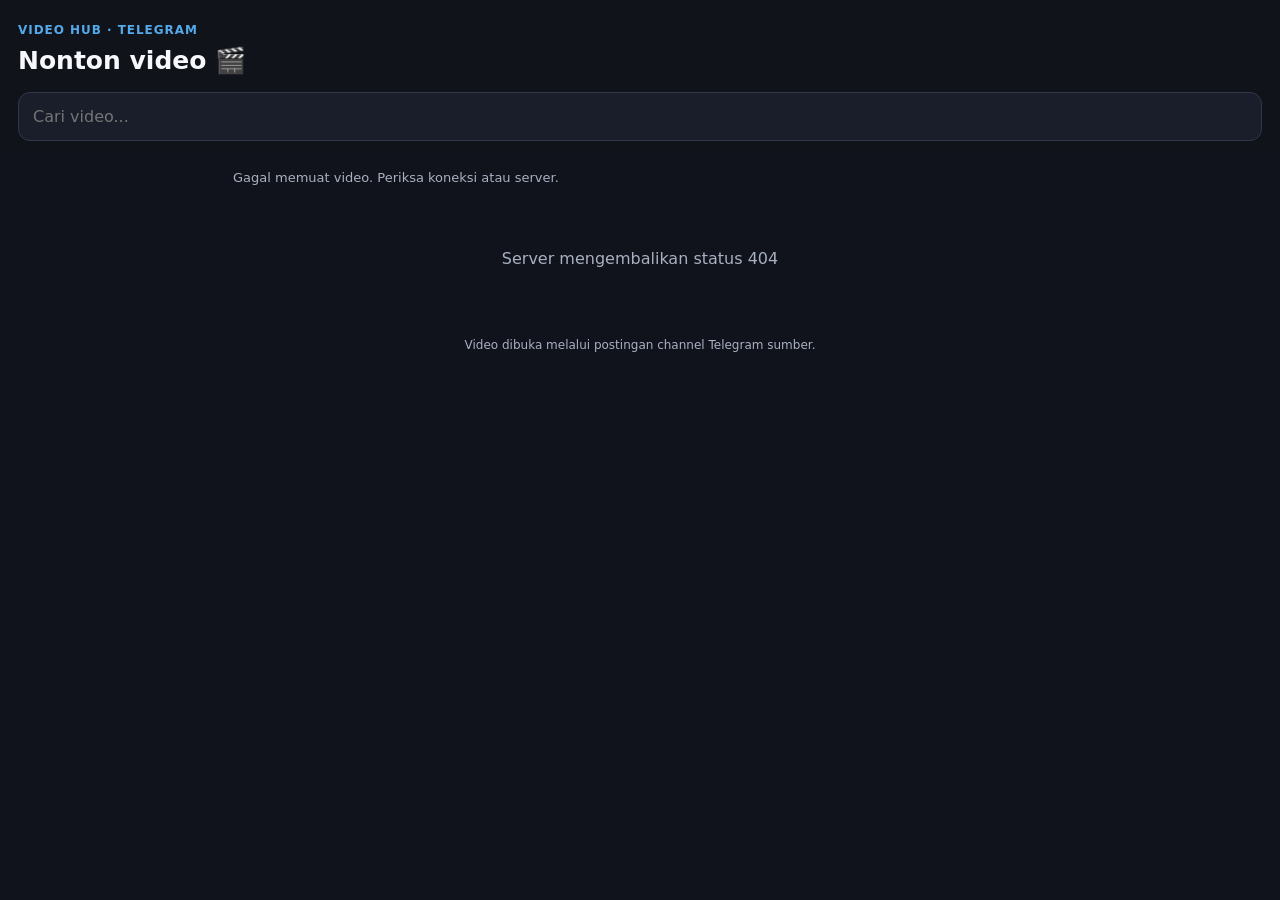
==== index.html @ e29bfd8f "Add files via upload" ====
<!doctype html>
<html lang="id">
<head>
  <meta charset="utf-8">
  <meta name="viewport" content="width=device-width, initial-scale=1, viewport-fit=cover">
  <meta name="theme-color" content="#10131b">
  <title>Video Hub</title>
  <script src="https://telegram.org/js/telegram-web-app.js"></script>
  <style>
    :root { color-scheme: dark; --bg:#10131b; --panel:#191e2a; --muted:#a8b0c2; --accent:#54a9eb; }
    * { box-sizing:border-box; }
    body { margin:0; background:var(--bg); color:#f7f8fc; font:16px/1.45 system-ui,-apple-system,sans-serif; }
    header { padding:22px 18px 14px; position:sticky; top:0; background:rgba(16,19,27,.96); z-index:2; }
    .brand { color:var(--accent); font-weight:800; letter-spacing:.08em; font-size:12px; }
    h1 { margin:4px 0 12px; font-size:25px; }
    input { width:100%; padding:12px 14px; border:1px solid #30384a; border-radius:12px; color:white; background:var(--panel); font:inherit; outline:none; }
    main { padding:4px 14px 32px; max-width:850px; margin:auto; }
    .status { padding:10px 4px 14px; color:var(--muted); font-size:13px; }
    .grid { display:grid; grid-template-columns:repeat(auto-fill,minmax(155px,1fr)); gap:12px; }
    .card { background:var(--panel); border:1px solid #272e3e; border-radius:15px; overflow:hidden; min-width:0; }
    .thumb { aspect-ratio:16/10; display:grid; place-items:center; background:linear-gradient(140deg,#202d45,#111723); font-size:36px; }
    .content { padding:11px; }
    .title { font-weight:650; font-size:14px; line-height:1.35; overflow-wrap:anywhere; min-height:38px; }
    .meta { color:var(--muted); font-size:12px; margin:7px 0 10px; }
    .actions { display:flex; gap:7px; }
    a.btn { text-align:center; flex:1; padding:9px 5px; text-decoration:none; border-radius:9px; font-weight:700; font-size:12px; color:white; background:#2b3548; }
    a.primary { background:var(--accent); color:#071421; }
    .empty { text-align:center; color:var(--muted); padding:45px 18px; grid-column:1/-1; }
    footer { text-align:center; color:var(--muted); font-size:12px; padding:22px; }
  </style>
</head>
<body>
  <header>
    <div class="brand">VIDEO HUB · TELEGRAM</div>
    <h1>Nonton video 🎬</h1>
    <input id="search" type="search" placeholder="Cari video..." aria-label="Cari video">
  </header>
  <main>
    <div id="status" class="status">Memuat daftar video…</div>
    <section id="grid" class="grid"></section>
    <footer>Video dibuka melalui postingan channel Telegram sumber.</footer>
  </main>
  <script>
    const tg = window.Telegram?.WebApp;
    tg?.ready();
    tg?.expand();
    const grid = document.getElementById('grid');
    const status = document.getElementById('status');
    const search = document.getElementById('search');
    let allVideos = [];

    function esc(value) {
      return String(value ?? '').replace(/[&<>"']/g, c => ({
        '&':'&amp;', '<':'&lt;', '>':'&gt;', '"':'&quot;', "'":'&#39;'
      }[c]));
    }
    function humanSize(bytes) {
      if (!bytes) return '';
      const units = ['B','KB','MB','GB'];
      let n = bytes, i = 0;
      while (n >= 1024 && i < units.length - 1) { n /= 1024; i++; }
      return `${n.toFixed(i ? 1 : 0)} ${units[i]}`;
    }
    function render() {
      const q = search.value.trim().toLowerCase();
      const items = allVideos.filter(v => v.title.toLowerCase().includes(q));
      status.textContent = `${items.length} video${items.length === 1 ? '' : ''}`;
      if (!items.length) {
        grid.innerHTML = `<div class="empty">${allVideos.length ? 'Video tidak ditemukan.' : 'Belum ada video tercatat. Setelah bot menjadi admin dan webhook aktif, posting video baru di channel untuk menambah katalog.'}</div>`;
        return;
      }
      grid.innerHTML = items.map(v => `
        <article class="card">
          <div class="thumb" aria-hidden="true">▶</div>
          <div class="content">
            <div class="title">${esc(v.title)}</div>
            <div class="meta">${esc(humanSize(v.fileSize) || 'Video Telegram')}${v.duration ? ' · ' + Math.floor(v.duration/60) + ':' + String(v.duration%60).padStart(2,'0') : ''}</div>
            <div class="actions">
              <a class="btn primary" href="${esc(v.postUrl)}" target="_blank" rel="noopener">▶ Nonton</a>
              <a class="btn" href="${esc(v.postUrl)}" target="_blank" rel="noopener">↓ Download</a>
            </div>
          </div>
        </article>`).join('');
    }
    async function load() {
      try {
        const response = await fetch('/api/videos', { cache:'no-store' });
        if (!response.ok) throw new Error('Server mengembalikan status ' + response.status);
        allVideos = await response.json();
        render();
      } catch (err) {
        status.textContent = 'Gagal memuat video. Periksa koneksi atau server.';
        grid.innerHTML = `<div class="empty">${esc(err.message)}</div>`;
      }
    }
    search.addEventListener('input', render);
    load();
  </script>
</body>
</html>
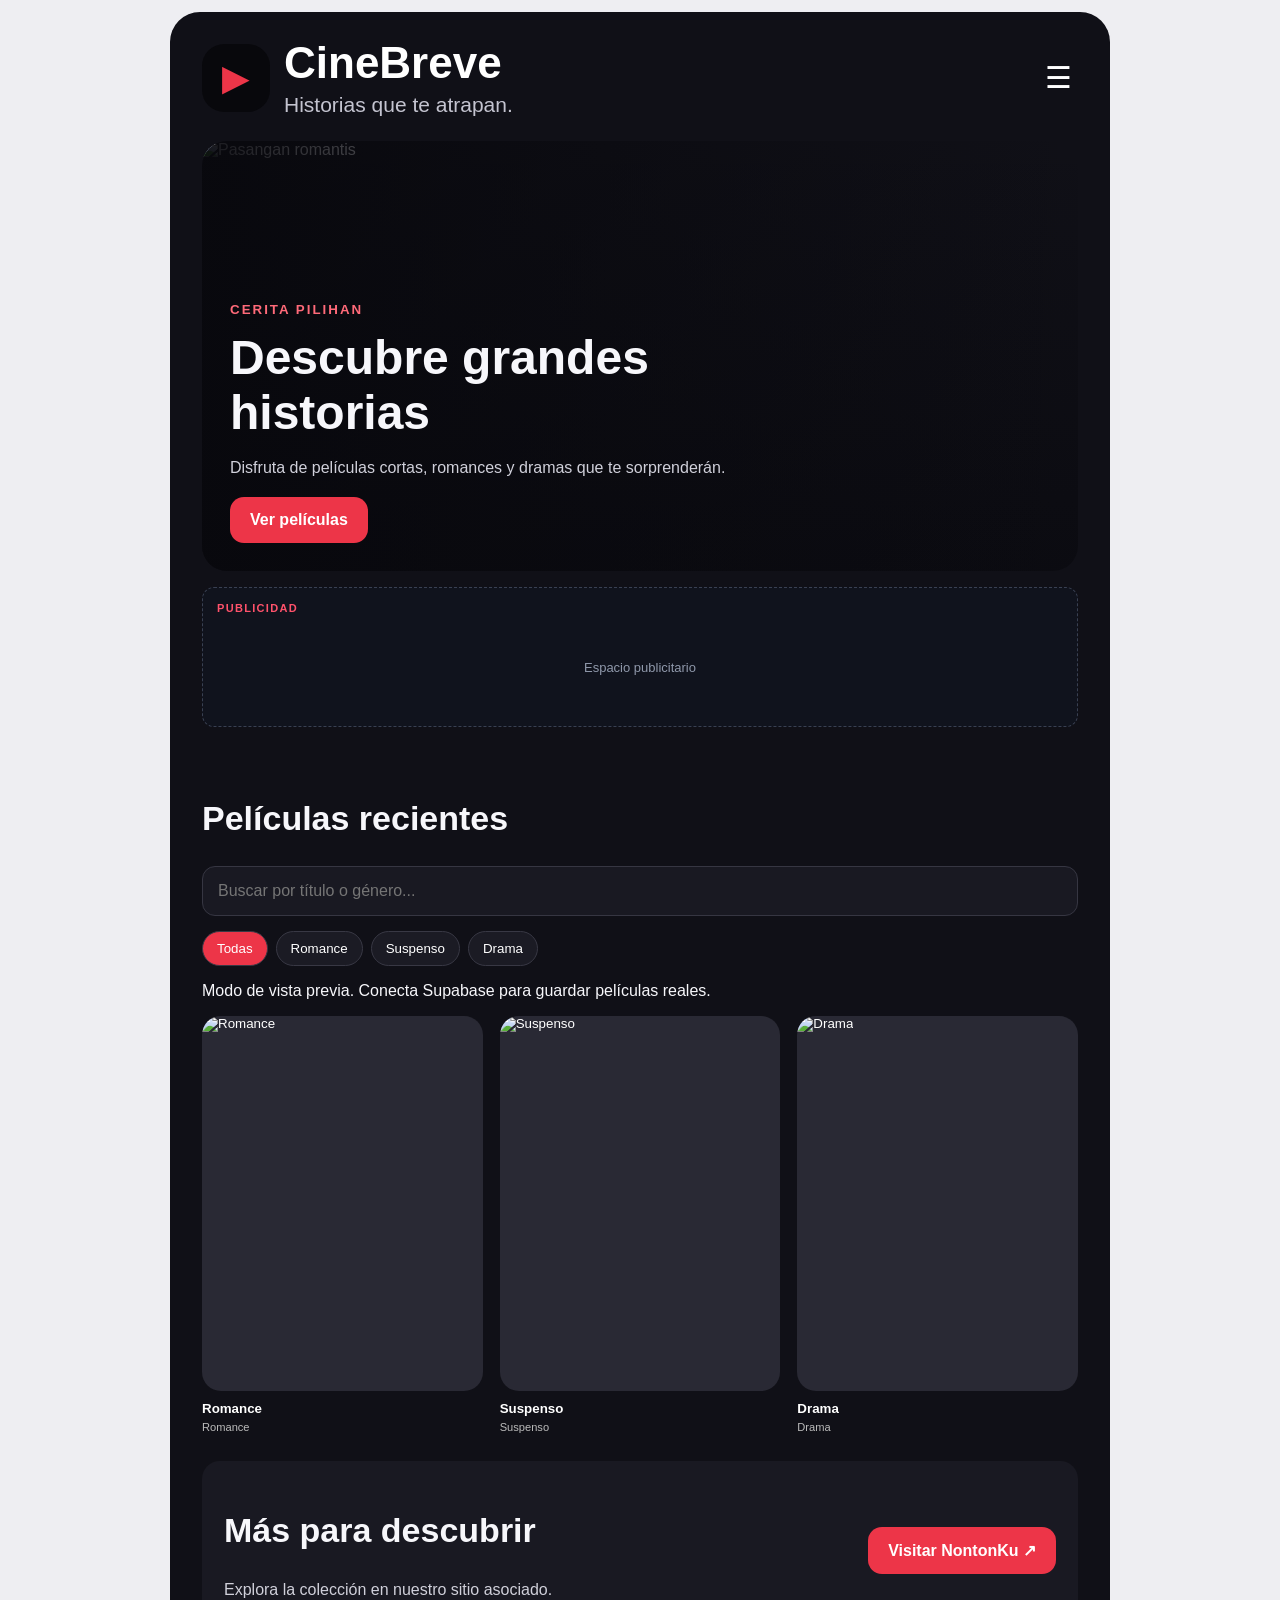
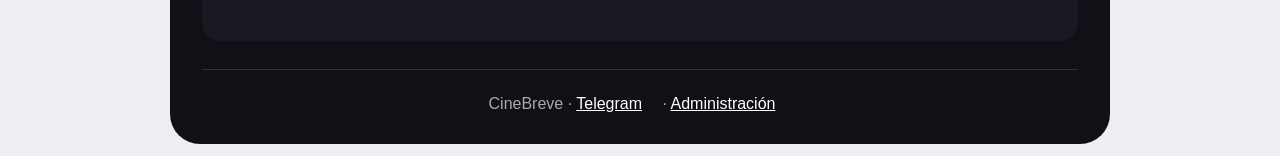
==== commit 2f3dfe8a: "Add files via upload" ====
--- a/index.html
+++ b/index.html
@@ -1,100 +1,10 @@
-<!doctype html>
-<html lang="id">
-<head>
-  <meta charset="utf-8">
-  <meta name="viewport" content="width=device-width, initial-scale=1, viewport-fit=cover">
-  <meta name="theme-color" content="#10131b">
-  <title>Video Hub</title>
-  <script src="https://telegram.org/js/telegram-web-app.js"></script>
-  <style>
-    :root { color-scheme: dark; --bg:#10131b; --panel:#191e2a; --muted:#a8b0c2; --accent:#54a9eb; }
-    * { box-sizing:border-box; }
-    body { margin:0; background:var(--bg); color:#f7f8fc; font:16px/1.45 system-ui,-apple-system,sans-serif; }
-    header { padding:22px 18px 14px; position:sticky; top:0; background:rgba(16,19,27,.96); z-index:2; }
-    .brand { color:var(--accent); font-weight:800; letter-spacing:.08em; font-size:12px; }
-    h1 { margin:4px 0 12px; font-size:25px; }
-    input { width:100%; padding:12px 14px; border:1px solid #30384a; border-radius:12px; color:white; background:var(--panel); font:inherit; outline:none; }
-    main { padding:4px 14px 32px; max-width:850px; margin:auto; }
-    .status { padding:10px 4px 14px; color:var(--muted); font-size:13px; }
-    .grid { display:grid; grid-template-columns:repeat(auto-fill,minmax(155px,1fr)); gap:12px; }
-    .card { background:var(--panel); border:1px solid #272e3e; border-radius:15px; overflow:hidden; min-width:0; }
-    .thumb { aspect-ratio:16/10; display:grid; place-items:center; background:linear-gradient(140deg,#202d45,#111723); font-size:36px; }
-    .content { padding:11px; }
-    .title { font-weight:650; font-size:14px; line-height:1.35; overflow-wrap:anywhere; min-height:38px; }
-    .meta { color:var(--muted); font-size:12px; margin:7px 0 10px; }
-    .actions { display:flex; gap:7px; }
-    a.btn { text-align:center; flex:1; padding:9px 5px; text-decoration:none; border-radius:9px; font-weight:700; font-size:12px; color:white; background:#2b3548; }
-    a.primary { background:var(--accent); color:#071421; }
-    .empty { text-align:center; color:var(--muted); padding:45px 18px; grid-column:1/-1; }
-    footer { text-align:center; color:var(--muted); font-size:12px; padding:22px; }
-  </style>
-</head>
-<body>
-  <header>
-    <div class="brand">VIDEO HUB · TELEGRAM</div>
-    <h1>Nonton video 🎬</h1>
-    <input id="search" type="search" placeholder="Cari video..." aria-label="Cari video">
-  </header>
-  <main>
-    <div id="status" class="status">Memuat daftar video…</div>
-    <section id="grid" class="grid"></section>
-    <footer>Video dibuka melalui postingan channel Telegram sumber.</footer>
-  </main>
-  <script>
-    const tg = window.Telegram?.WebApp;
-    tg?.ready();
-    tg?.expand();
-    const grid = document.getElementById('grid');
-    const status = document.getElementById('status');
-    const search = document.getElementById('search');
-    let allVideos = [];
+<!doctype html><html lang="es"><head><meta charset="utf-8"><meta name="viewport" content="width=device-width,initial-scale=1"><meta name="theme-color" content="#101017"><title>CineBreve — Historias que te atrapan</title><link rel="stylesheet" href="style.css"></head><body><main class="app"><header><a class="brand" href="./"><span class="logo">▶</span><span><b>CineBreve</b><small>Historias que te atrapan.</small></span></a><button id="menubtn">☰</button></header><nav id="nav" class="hidden"><a href="#home">Inicio</a><a href="#catalog">Catálogo</a><a id="tg1" target="_blank">Telegram</a></nav><section id="home" class="hero"><img src="https://images.unsplash.com/photo-1516589178581-6cd7833ae3b2?auto=format&fit=crop&w=1400&q=85" alt="Pasangan romantis"><div><small>CERITA PILIHAN</small><h1>Descubre grandes historias</h1><p>Disfruta de películas cortas, romances y dramas que te sorprenderán.</p><a class="primary" href="#catalog">Ver películas</a></div></section>
 
-    function esc(value) {
-      return String(value ?? '').replace(/[&<>"']/g, c => ({
-        '&':'&amp;', '<':'&lt;', '>':'&gt;', '"':'&quot;', "'":'&#39;'
-      }[c]));
-    }
-    function humanSize(bytes) {
-      if (!bytes) return '';
-      const units = ['B','KB','MB','GB'];
-      let n = bytes, i = 0;
-      while (n >= 1024 && i < units.length - 1) { n /= 1024; i++; }
-      return `${n.toFixed(i ? 1 : 0)} ${units[i]}`;
-    }
-    function render() {
-      const q = search.value.trim().toLowerCase();
-      const items = allVideos.filter(v => v.title.toLowerCase().includes(q));
-      status.textContent = `${items.length} video${items.length === 1 ? '' : ''}`;
-      if (!items.length) {
-        grid.innerHTML = `<div class="empty">${allVideos.length ? 'Video tidak ditemukan.' : 'Belum ada video tercatat. Setelah bot menjadi admin dan webhook aktif, posting video baru di channel untuk menambah katalog.'}</div>`;
-        return;
-      }
-      grid.innerHTML = items.map(v => `
-        <article class="card">
-          <div class="thumb" aria-hidden="true">▶</div>
-          <div class="content">
-            <div class="title">${esc(v.title)}</div>
-            <div class="meta">${esc(humanSize(v.fileSize) || 'Video Telegram')}${v.duration ? ' · ' + Math.floor(v.duration/60) + ':' + String(v.duration%60).padStart(2,'0') : ''}</div>
-            <div class="actions">
-              <a class="btn primary" href="${esc(v.postUrl)}" target="_blank" rel="noopener">▶ Nonton</a>
-              <a class="btn" href="${esc(v.postUrl)}" target="_blank" rel="noopener">↓ Download</a>
-            </div>
-          </div>
-        </article>`).join('');
-    }
-    async function load() {
-      try {
-        const response = await fetch('/api/videos', { cache:'no-store' });
-        if (!response.ok) throw new Error('Server mengembalikan status ' + response.status);
-        allVideos = await response.json();
-        render();
-      } catch (err) {
-        status.textContent = 'Gagal memuat video. Periksa koneksi atau server.';
-        grid.innerHTML = `<div class="empty">${esc(err.message)}</div>`;
-      }
-    }
-    search.addEventListener('input', render);
-    load();
-  </script>
-</body>
-</html>
+    <section class="ad-slot ad-slot-home" aria-label="Espacio publicitario en la página principal">
+      <small>PUBLICIDAD</small>
+      <div id="adsterra-home-slot">
+        <!-- Pega aquí el código de Adsterra para la página principal -->
+        <p>Espacio publicitario</p>
+      </div>
+    </section>
+<section id="catalog"><h2>Películas recientes</h2><input id="search" placeholder="Buscar por título o género..."><div id="cats" class="chips"></div><p id="status">Cargando películas…</p><div id="movies" class="movies"></div></section><section class="source"><div><h2>Más para descubrir</h2><p>Explora la colección en nuestro sitio asociado.</p></div><a class="primary" id="source" target="_blank">Visitar NontonKu ↗</a></section><footer>CineBreve · <a id="tg2" target="_blank">Telegram</a> · <a href="admin.html">Administración</a></footer></main><div id="modal" class="modal hidden"><div class="modalbox"><button id="close">Cerrar ✕</button><h2 id="ptitle"></h2><section class="ad-slot" aria-label="Espacio publicitario"><small>PUBLICIDAD</small><div id="adsterra-slot"><!-- Pega aquí el código de Adsterra para el reproductor --><p>Espacio publicitario</p></div></section><div id="player" class="player"></div><p id="desc"></p><a id="external" class="primary" target="_blank">Abrir video / sitio de origen ↗</a></div></div><script src="config.js"></script><script src="app.js"></script></body></html>
--- a/style.css
+++ b/style.css
@@ -0,0 +1,15 @@
+*{box-sizing:border-box}body{margin:0;background:#eeeef2;font-family:Arial,sans-serif;color:#f7f7fb}.app{max-width:940px;margin:12px auto;padding:26px 32px;background:#101017;border-radius:30px;min-height:95vh}header{display:flex;align-items:center;justify-content:space-between;margin-bottom:24px}.brand{display:flex;align-items:center;gap:14px;color:white;text-decoration:none}.logo{display:grid;place-items:center;width:68px;height:68px;background:#08080c;border-radius:22px;color:#ed3548;font-size:36px}.brand b{display:block;font-size:clamp(27px,5vw,44px)}.brand small{display:block;color:#c4c4d0;font-size:clamp(13px,2.5vw,21px);margin-top:5px}button{cursor:pointer}#menubtn{font-size:30px;background:none;color:white;border:0}nav{padding:14px;background:#191922;border-radius:14px;margin-bottom:20px}nav a,footer a{color:white;margin-right:16px}.hidden{display:none!important}.hero{height:clamp(300px,48vw,430px);position:relative;border-radius:25px;overflow:hidden;display:flex;align-items:end}.hero img{position:absolute;width:100%;height:100%;object-fit:cover;inset:0}.hero:after{content:'';position:absolute;inset:0;background:linear-gradient(90deg,#08080ded,transparent),linear-gradient(0deg,#08080d99,transparent)}.hero>div{z-index:1;padding:28px;max-width:650px}.hero small{color:#ff6a79;font-weight:bold;letter-spacing:2px}.hero h1{font-size:clamp(30px,5vw,48px);margin:12px 0}.hero p,.source p{color:#d0d0da;line-height:1.55}.primary{display:inline-block;background:#ed3548;color:white;text-decoration:none;padding:14px 20px;border-radius:14px;border:0;font-weight:bold}.primary:hover{filter:brightness(1.1)}section#catalog{padding:28px 0}h2{font-size:clamp(24px,4vw,34px)}#search{width:100%;padding:15px;border:1px solid #363642;border-radius:13px;background:#191922;color:white;font-size:16px}.chips{display:flex;gap:8px;flex-wrap:wrap;margin:15px 0}.chip{border:1px solid #383844;background:#1b1b24;color:white;padding:9px 14px;border-radius:24px}.chip.active{background:#ed3548}.movies{display:grid;grid-template-columns:repeat(3,minmax(0,1fr));gap:17px}.movie{background:none;color:white;border:0;padding:0;text-align:left;min-width:0}.poster{display:block;aspect-ratio:3/4;border-radius:19px;overflow:hidden;background:#292934}.poster img{width:100%;height:100%;object-fit:cover}.movie b{display:block;margin-top:10px;overflow-wrap:anywhere}.movie small{display:block;color:#bbb;margin-top:5px}.source{display:flex;justify-content:space-between;align-items:center;gap:15px;background:#191922;padding:22px;border-radius:18px}footer{text-align:center;border-top:1px solid #333;padding:25px 0 5px;margin-top:28px;color:#aaa}.modal{position:fixed;inset:0;z-index:9;background:#000d;display:grid;place-items:center;padding:15px;overflow:auto}.modalbox{background:#171720;padding:18px;border-radius:18px;width:min(850px,100%)}#close{float:right;padding:10px;border:0;border-radius:8px;background:#333;color:white}.player{aspect-ratio:16/9;background:#050508;display:grid;place-items:center;color:#bbb;text-align:center;overflow:hidden;border-radius:12px}.player iframe,.player video{width:100%;height:100%;border:0}.modalbox p{color:#ccc}.modalbox .primary{width:100%;text-align:center}@media(max-width:600px){.app{margin:7px;padding:20px 16px;border-radius:24px}.logo{width:56px;height:56px}.movies{gap:11px}.poster{border-radius:14px}.source{align-items:flex-start;flex-direction:column}}
+
+/* Adsterra slot: responsif untuk HP dan desktop */
+.ad-slot{width:100%;box-sizing:border-box;margin:14px 0;padding:10px;border:1px dashed #394052;border-radius:12px;background:#10131d;overflow:hidden}
+.ad-slot>small{display:block;margin-bottom:8px;color:#ff526b;font-size:11px;letter-spacing:.12em;font-weight:700}
+#adsterra-slot{width:100%;min-width:0;min-height:90px;display:flex;align-items:center;justify-content:center;text-align:center;color:#8f98aa;overflow:hidden}
+#adsterra-slot p{margin:18px 0;font-size:13px}
+#adsterra-slot iframe,#adsterra-slot img{max-width:100%;box-sizing:border-box}
+@media(min-width:700px){.ad-slot{margin:18px 0;padding:14px}}
+
+/* Homepage Adsterra slot, responsive */
+.ad-slot-home{margin:16px 0}
+#adsterra-home-slot{width:100%;min-width:0;min-height:90px;display:flex;align-items:center;justify-content:center;text-align:center;color:#8f98aa;overflow:hidden}
+#adsterra-home-slot p{margin:18px 0;font-size:13px}
+#adsterra-home-slot iframe,#adsterra-home-slot img{max-width:100%;box-sizing:border-box}
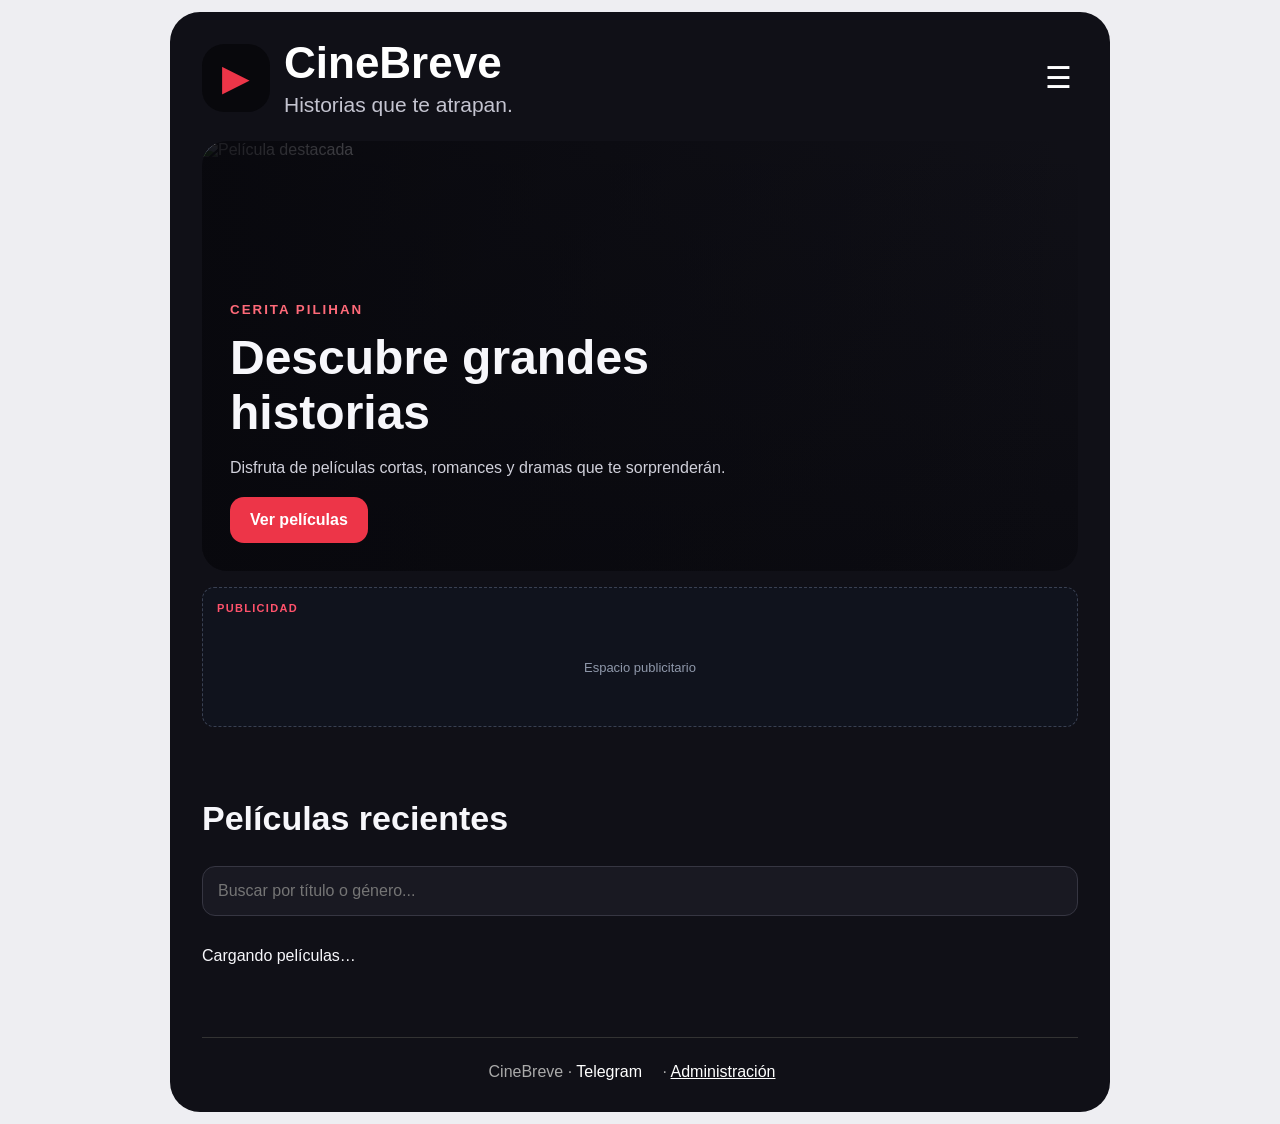
==== commit a9e01225: "Refactor index.html for ad slots and modal structure Removed old ad slot and updated modal advertisi" ====
--- a/index.html
+++ b/index.html
@@ -1,10 +1,79 @@
-<!doctype html><html lang="es"><head><meta charset="utf-8"><meta name="viewport" content="width=device-width,initial-scale=1"><meta name="theme-color" content="#101017"><title>CineBreve — Historias que te atrapan</title><link rel="stylesheet" href="style.css"></head><body><main class="app"><header><a class="brand" href="./"><span class="logo">▶</span><span><b>CineBreve</b><small>Historias que te atrapan.</small></span></a><button id="menubtn">☰</button></header><nav id="nav" class="hidden"><a href="#home">Inicio</a><a href="#catalog">Catálogo</a><a id="tg1" target="_blank">Telegram</a></nav><section id="home" class="hero"><img src="https://images.unsplash.com/photo-1516589178581-6cd7833ae3b2?auto=format&fit=crop&w=1400&q=85" alt="Pasangan romantis"><div><small>CERITA PILIHAN</small><h1>Descubre grandes historias</h1><p>Disfruta de películas cortas, romances y dramas que te sorprenderán.</p><a class="primary" href="#catalog">Ver películas</a></div></section>
+<!doctype html>
+<html lang="es">
+<head>
+  <meta charset="utf-8">
+  <meta name="viewport" content="width=device-width,initial-scale=1">
+  <meta name="theme-color" content="#101017">
+  <title>CineBreve — Historias que te atrapan</title>
+  <link rel="stylesheet" href="style.css">
+</head>
+<body>
+<main class="app">
+  <header>
+    <a class="brand" href="./">
+      <span class="logo">▶</span>
+      <span><b>CineBreve</b><small>Historias que te atrapan.</small></span>
+    </a>
+    <button id="menubtn">☰</button>
+  </header>
 
-    <section class="ad-slot ad-slot-home" aria-label="Espacio publicitario en la página principal">
+  <nav id="nav" class="hidden">
+    <a href="#home">Inicio</a>
+    <a href="#catalog">Catálogo</a>
+    <a id="tg1" target="_blank">Telegram</a>
+  </nav>
+
+  <section id="home" class="hero">
+    <img src="https://images.unsplash.com/photo-1516589178581-6cd7833ae3b2?auto=format&fit=crop&w=1400&q=85" alt="Película destacada">
+    <div>
+      <small>CERITA PILIHAN</small>
+      <h1>Descubre grandes historias</h1>
+      <p>Disfruta de películas cortas, romances y dramas que te sorprenderán.</p>
+      <a class="primary" href="#catalog">Ver películas</a>
+    </div>
+  </section>
+
+  <section class="ad-slot ad-slot-home" aria-label="Publicidad">
+    <small>PUBLICIDAD</small>
+    <div id="adsterra-home-slot">
+      <!-- Pega aquí el código de Adsterra para la página principal -->
+      <p>Espacio publicitario</p>
+    </div>
+  </section>
+
+  <section id="catalog">
+    <h2>Películas recientes</h2>
+    <input id="search" placeholder="Buscar por título o género...">
+    <div id="cats" class="chips"></div>
+    <p id="status">Cargando películas…</p>
+    <div id="movies" class="movies"></div>
+  </section>
+
+  <footer>
+    CineBreve · <a id="tg2" target="_blank">Telegram</a>
+    · <a href="admin.html">Administración</a>
+  </footer>
+</main>
+
+<div id="modal" class="modal hidden">
+  <div class="modalbox">
+    <button id="close">Cerrar ✕</button>
+    <h2 id="ptitle"></h2>
+
+    <section class="ad-slot" aria-label="Publicidad del reproductor">
       <small>PUBLICIDAD</small>
-      <div id="adsterra-home-slot">
-        <!-- Pega aquí el código de Adsterra para la página principal -->
+      <div id="adsterra-slot">
+        <!-- Pega aquí el código de Adsterra para el reproductor -->
         <p>Espacio publicitario</p>
       </div>
     </section>
-<section id="catalog"><h2>Películas recientes</h2><input id="search" placeholder="Buscar por título o género..."><div id="cats" class="chips"></div><p id="status">Cargando películas…</p><div id="movies" class="movies"></div></section><section class="source"><div><h2>Más para descubrir</h2><p>Explora la colección en nuestro sitio asociado.</p></div><a class="primary" id="source" target="_blank">Visitar NontonKu ↗</a></section><footer>CineBreve · <a id="tg2" target="_blank">Telegram</a> · <a href="admin.html">Administración</a></footer></main><div id="modal" class="modal hidden"><div class="modalbox"><button id="close">Cerrar ✕</button><h2 id="ptitle"></h2><section class="ad-slot" aria-label="Espacio publicitario"><small>PUBLICIDAD</small><div id="adsterra-slot"><!-- Pega aquí el código de Adsterra para el reproductor --><p>Espacio publicitario</p></div></section><div id="player" class="player"></div><p id="desc"></p><a id="external" class="primary" target="_blank">Abrir video / sitio de origen ↗</a></div></div><script src="config.js"></script><script src="app.js"></script></body></html>
+
+    <div id="player" class="player"></div>
+    <p id="desc"></p>
+  </div>
+</div>
+
+<script src="config.js"></script>
+<script src="app.js"></script>
+</body>
+</html>
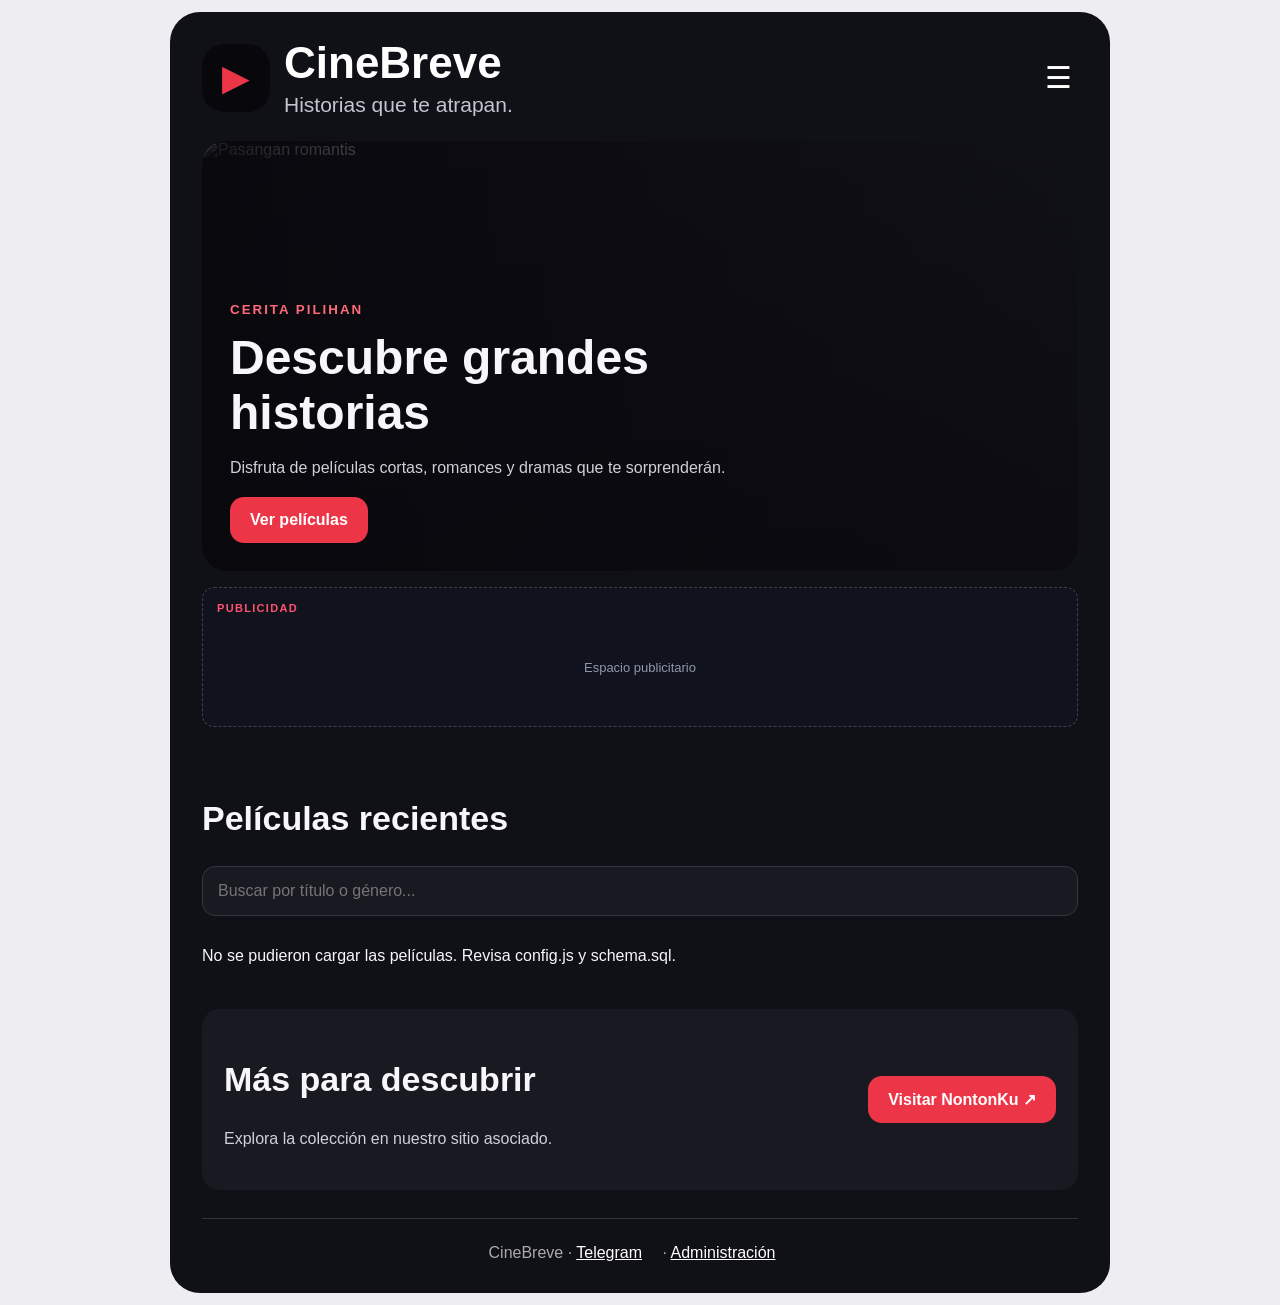
==== commit 39fa2ae3: "Add files via upload" ====
--- a/index.html
+++ b/index.html
@@ -1,79 +1,10 @@
-<!doctype html>
-<html lang="es">
-<head>
-  <meta charset="utf-8">
-  <meta name="viewport" content="width=device-width,initial-scale=1">
-  <meta name="theme-color" content="#101017">
-  <title>CineBreve — Historias que te atrapan</title>
-  <link rel="stylesheet" href="style.css">
-</head>
-<body>
-<main class="app">
-  <header>
-    <a class="brand" href="./">
-      <span class="logo">▶</span>
-      <span><b>CineBreve</b><small>Historias que te atrapan.</small></span>
-    </a>
-    <button id="menubtn">☰</button>
-  </header>
+<!doctype html><html lang="es"><head><meta charset="utf-8"><meta name="viewport" content="width=device-width,initial-scale=1"><meta name="theme-color" content="#101017"><title>CineBreve — Historias que te atrapan</title><link rel="stylesheet" href="style.css"></head><body><main class="app"><header><a class="brand" href="./"><span class="logo">▶</span><span><b>CineBreve</b><small>Historias que te atrapan.</small></span></a><button id="menubtn">☰</button></header><nav id="nav" class="hidden"><a href="#home">Inicio</a><a href="#catalog">Catálogo</a><a id="tg1" target="_blank">Telegram</a></nav><section id="home" class="hero"><img src="https://images.unsplash.com/photo-1516589178581-6cd7833ae3b2?auto=format&fit=crop&w=1400&q=85" alt="Pasangan romantis"><div><small>CERITA PILIHAN</small><h1>Descubre grandes historias</h1><p>Disfruta de películas cortas, romances y dramas que te sorprenderán.</p><a class="primary" href="#catalog">Ver películas</a></div></section>
 
-  <nav id="nav" class="hidden">
-    <a href="#home">Inicio</a>
-    <a href="#catalog">Catálogo</a>
-    <a id="tg1" target="_blank">Telegram</a>
-  </nav>
-
-  <section id="home" class="hero">
-    <img src="https://images.unsplash.com/photo-1516589178581-6cd7833ae3b2?auto=format&fit=crop&w=1400&q=85" alt="Película destacada">
-    <div>
-      <small>CERITA PILIHAN</small>
-      <h1>Descubre grandes historias</h1>
-      <p>Disfruta de películas cortas, romances y dramas que te sorprenderán.</p>
-      <a class="primary" href="#catalog">Ver películas</a>
-    </div>
-  </section>
-
-  <section class="ad-slot ad-slot-home" aria-label="Publicidad">
-    <small>PUBLICIDAD</small>
-    <div id="adsterra-home-slot">
-      <!-- Pega aquí el código de Adsterra para la página principal -->
-      <p>Espacio publicitario</p>
-    </div>
-  </section>
-
-  <section id="catalog">
-    <h2>Películas recientes</h2>
-    <input id="search" placeholder="Buscar por título o género...">
-    <div id="cats" class="chips"></div>
-    <p id="status">Cargando películas…</p>
-    <div id="movies" class="movies"></div>
-  </section>
-
-  <footer>
-    CineBreve · <a id="tg2" target="_blank">Telegram</a>
-    · <a href="admin.html">Administración</a>
-  </footer>
-</main>
-
-<div id="modal" class="modal hidden">
-  <div class="modalbox">
-    <button id="close">Cerrar ✕</button>
-    <h2 id="ptitle"></h2>
-
-    <section class="ad-slot" aria-label="Publicidad del reproductor">
+    <section class="ad-slot ad-slot-home" aria-label="Espacio publicitario en la página principal">
       <small>PUBLICIDAD</small>
-      <div id="adsterra-slot">
-        <!-- Pega aquí el código de Adsterra para el reproductor -->
+      <div id="adsterra-home-slot">
+        <!-- Pega aquí el código de Adsterra para la página principal -->
         <p>Espacio publicitario</p>
       </div>
     </section>
-
-    <div id="player" class="player"></div>
-    <p id="desc"></p>
-  </div>
-</div>
-
-<script src="config.js"></script>
-<script src="app.js"></script>
-</body>
-</html>
+<section id="catalog"><h2>Películas recientes</h2><input id="search" placeholder="Buscar por título o género..."><div id="cats" class="chips"></div><p id="status">Cargando películas…</p><div id="movies" class="movies"></div></section><section class="source"><div><h2>Más para descubrir</h2><p>Explora la colección en nuestro sitio asociado.</p></div><a class="primary" id="source" target="_blank">Visitar NontonKu ↗</a></section><footer>CineBreve · <a id="tg2" target="_blank">Telegram</a> · <a href="admin.html">Administración</a></footer></main><div id="modal" class="modal hidden"><div class="modalbox"><button id="close">Cerrar ✕</button><h2 id="ptitle"></h2><section class="ad-slot" aria-label="Espacio publicitario"><small>PUBLICIDAD</small><div id="adsterra-slot"><!-- Pega aquí el código de Adsterra para el reproductor --><p>Espacio publicitario</p></div></section><div id="player" class="player"></div><p id="desc"></p><a id="external" class="primary" target="_blank">Abrir video / sitio de origen ↗</a></div></div><script src="config.js"></script><script src="app.js"></script></body></html>
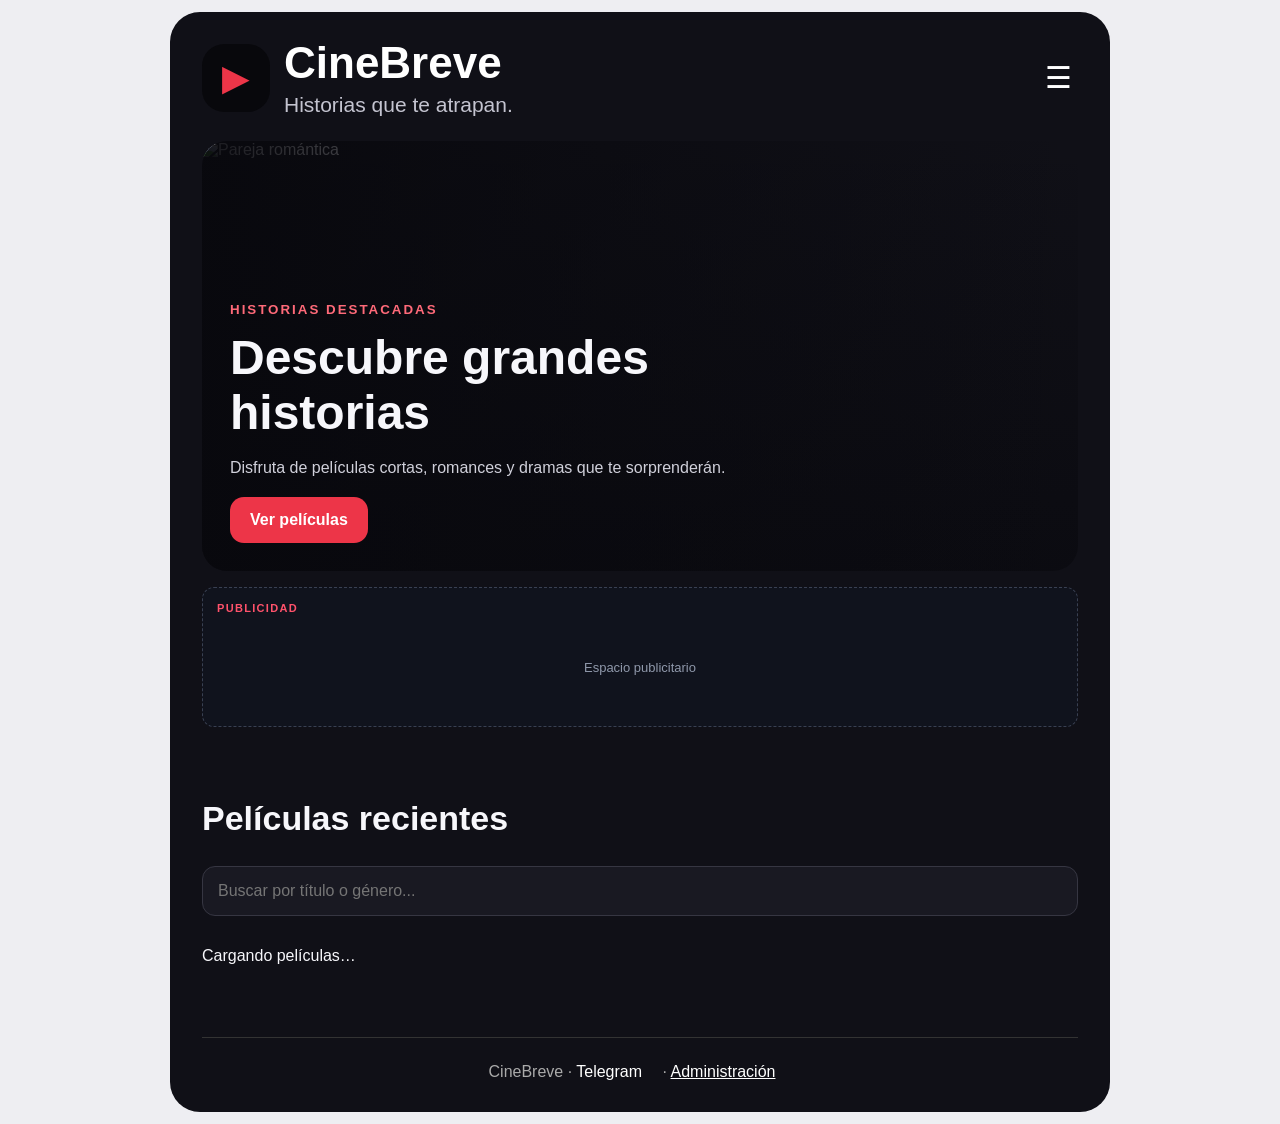
==== commit ac6a4a70: "Update index.html" ====
--- a/index.html
+++ b/index.html
@@ -1,10 +1,96 @@
-<!doctype html><html lang="es"><head><meta charset="utf-8"><meta name="viewport" content="width=device-width,initial-scale=1"><meta name="theme-color" content="#101017"><title>CineBreve — Historias que te atrapan</title><link rel="stylesheet" href="style.css"></head><body><main class="app"><header><a class="brand" href="./"><span class="logo">▶</span><span><b>CineBreve</b><small>Historias que te atrapan.</small></span></a><button id="menubtn">☰</button></header><nav id="nav" class="hidden"><a href="#home">Inicio</a><a href="#catalog">Catálogo</a><a id="tg1" target="_blank">Telegram</a></nav><section id="home" class="hero"><img src="https://images.unsplash.com/photo-1516589178581-6cd7833ae3b2?auto=format&fit=crop&w=1400&q=85" alt="Pasangan romantis"><div><small>CERITA PILIHAN</small><h1>Descubre grandes historias</h1><p>Disfruta de películas cortas, romances y dramas que te sorprenderán.</p><a class="primary" href="#catalog">Ver películas</a></div></section>
 
-    <section class="ad-slot ad-slot-home" aria-label="Espacio publicitario en la página principal">
+<!doctype html>
+<html lang="es">
+<head>
+  <meta charset="utf-8">
+  <meta name="viewport" content="width=device-width, initial-scale=1">
+  <meta name="theme-color" content="#101017">
+  <meta name="description" content="Descubre películas cortas, romances y dramas en CineBreve.">
+  <title>CineBreve — Historias que te atrapan</title>
+  <link rel="stylesheet" href="style.css">
+</head>
+<body>
+  <main class="app">
+    <header>
+      <a class="brand" href="./">
+        <span class="logo">▶</span>
+        <span>
+          <b>CineBreve</b>
+          <small>Historias que te atrapan.</small>
+        </span>
+      </a>
+      <button id="menubtn" type="button" aria-label="Abrir menú">☰</button>
+    </header>
+
+    <nav id="nav" class="hidden">
+      <a href="#home">Inicio</a>
+      <a href="#catalog">Catálogo</a>
+      <a id="tg1" target="_blank" rel="noopener noreferrer">Telegram</a>
+    </nav>
+
+    <section id="home" class="hero">
+      <img
+        src="https://images.unsplash.com/photo-1516589178581-6cd7833ae3b2?auto=format&fit=crop&w=1400&q=85"
+        alt="Pareja romántica"
+      >
+      <div>
+        <small>HISTORIAS DESTACADAS</small>
+        <h1>Descubre grandes historias</h1>
+        <p>Disfruta de películas cortas, romances y dramas que te sorprenderán.</p>
+        <a class="primary" href="#catalog">Ver películas</a>
+      </div>
+    </section>
+
+    <section class="ad-slot ad-slot-home"
+      aria-label="Publicidad en la página principal">
       <small>PUBLICIDAD</small>
       <div id="adsterra-home-slot">
         <!-- Pega aquí el código de Adsterra para la página principal -->
         <p>Espacio publicitario</p>
       </div>
     </section>
-<section id="catalog"><h2>Películas recientes</h2><input id="search" placeholder="Buscar por título o género..."><div id="cats" class="chips"></div><p id="status">Cargando películas…</p><div id="movies" class="movies"></div></section><section class="source"><div><h2>Más para descubrir</h2><p>Explora la colección en nuestro sitio asociado.</p></div><a class="primary" id="source" target="_blank">Visitar NontonKu ↗</a></section><footer>CineBreve · <a id="tg2" target="_blank">Telegram</a> · <a href="admin.html">Administración</a></footer></main><div id="modal" class="modal hidden"><div class="modalbox"><button id="close">Cerrar ✕</button><h2 id="ptitle"></h2><section class="ad-slot" aria-label="Espacio publicitario"><small>PUBLICIDAD</small><div id="adsterra-slot"><!-- Pega aquí el código de Adsterra para el reproductor --><p>Espacio publicitario</p></div></section><div id="player" class="player"></div><p id="desc"></p><a id="external" class="primary" target="_blank">Abrir video / sitio de origen ↗</a></div></div><script src="config.js"></script><script src="app.js"></script></body></html>
+
+    <section id="catalog">
+      <h2>Películas recientes</h2>
+      <input
+        id="search"
+        type="search"
+        placeholder="Buscar por título o género..."
+        aria-label="Buscar películas"
+      >
+      <div id="cats" class="chips"></div>
+      <p id="status" role="status">Cargando películas…</p>
+      <div id="movies" class="movies"></div>
+    </section>
+
+    <footer>
+      CineBreve ·
+      <a id="tg2" target="_blank" rel="noopener noreferrer">Telegram</a>
+      · <a href="admin.html">Administración</a>
+    </footer>
+  </main>
+
+  <div id="modal" class="modal hidden" role="dialog"
+    aria-modal="true" aria-labelledby="ptitle">
+    <div class="modalbox">
+      <button id="close" type="button">Cerrar ✕</button>
+      <h2 id="ptitle">Reproductor</h2>
+
+      <section class="ad-slot"
+        aria-label="Publicidad antes del reproductor">
+        <small>PUBLICIDAD</small>
+        <div id="adsterra-slot">
+          <!-- Pega aquí el código de Adsterra para el reproductor -->
+          <p>Espacio publicitario</p>
+        </div>
+      </section>
+
+      <div id="player" class="player"></div>
+      <p id="desc"></p>
+    </div>
+  </div>
+
+  <script src="config.js"></script>
+  <script src="app.js"></script>
+</body>
+</html>
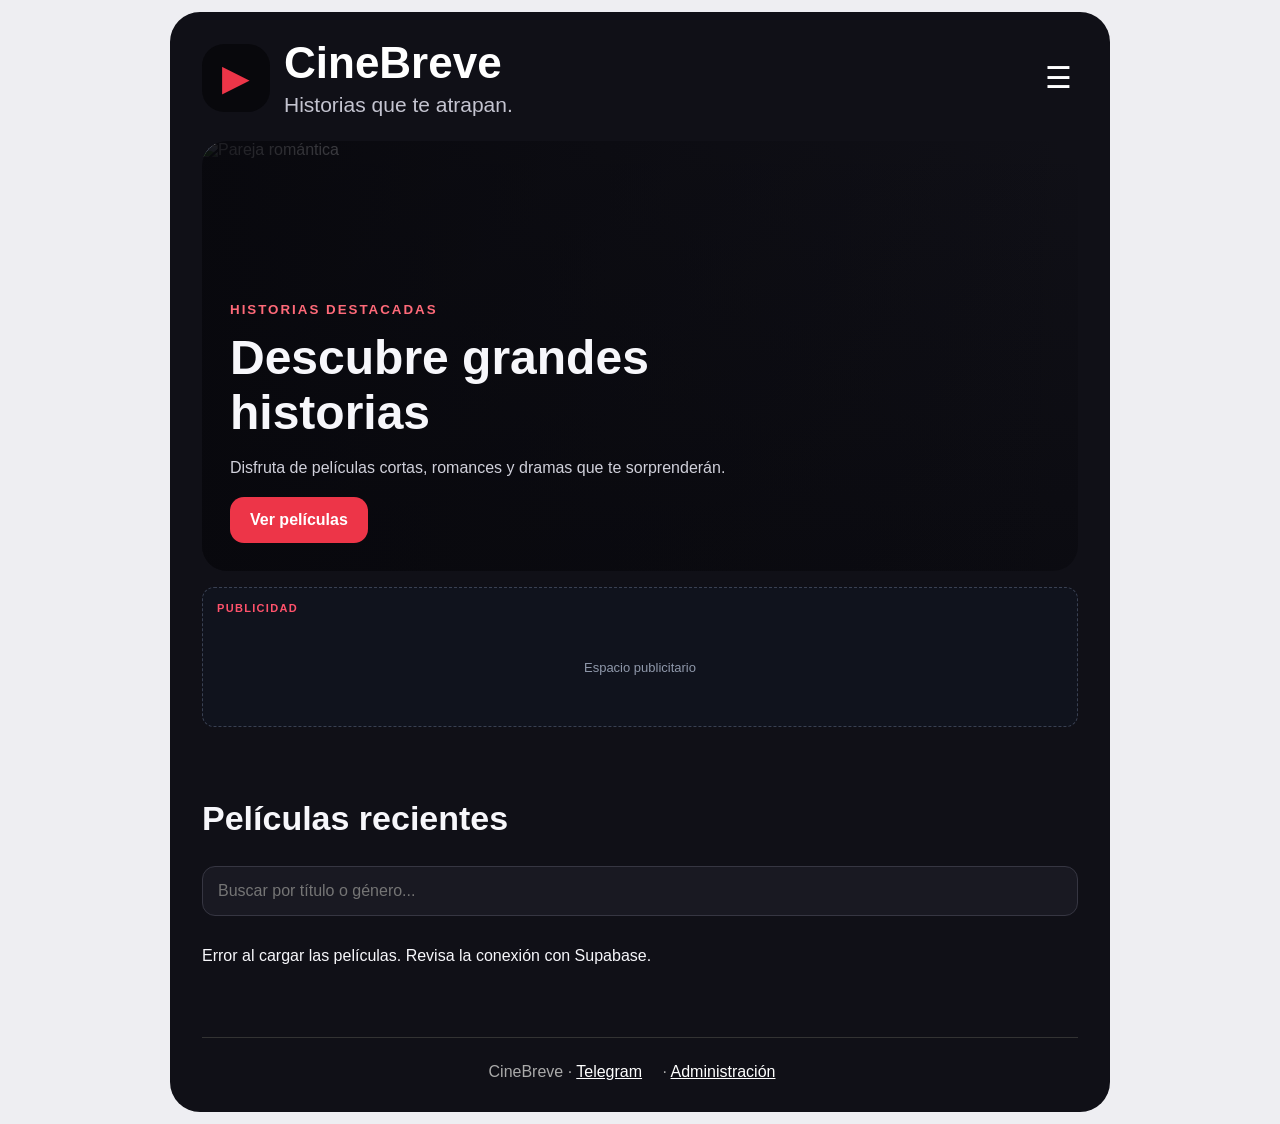
==== commit 0ffcd596: "Update index.html" ====
--- a/index.html
+++ b/index.html
@@ -1,4 +1,3 @@
-
 <!doctype html>
 <html lang="es">
 <head>
@@ -6,8 +5,11 @@
   <meta name="viewport" content="width=device-width, initial-scale=1">
   <meta name="theme-color" content="#101017">
   <meta name="description" content="Descubre películas cortas, romances y dramas en CineBreve.">
+  <meta name="referrer" content="strict-origin-when-cross-origin">
+
   <title>CineBreve — Historias que te atrapan</title>
-  <link rel="stylesheet" href="style.css">
+
+  <link rel="stylesheet" href="style.css?v=20261024fix2">
 </head>
 <body>
   <main class="app">
@@ -19,20 +21,30 @@
           <small>Historias que te atrapan.</small>
         </span>
       </a>
-      <button id="menubtn" type="button" aria-label="Abrir menú">☰</button>
+
+      <button
+        id="menubtn"
+        type="button"
+        aria-label="Abrir menú"
+        aria-expanded="false"
+        aria-controls="nav"
+      >☰</button>
     </header>
 
     <nav id="nav" class="hidden">
       <a href="#home">Inicio</a>
       <a href="#catalog">Catálogo</a>
-      <a id="tg1" target="_blank" rel="noopener noreferrer">Telegram</a>
+      <a id="tg1" href="https://t.me/" target="_blank"
+         rel="noopener noreferrer">Telegram</a>
     </nav>
 
     <section id="home" class="hero">
       <img
         src="https://images.unsplash.com/photo-1516589178581-6cd7833ae3b2?auto=format&fit=crop&w=1400&q=85"
         alt="Pareja romántica"
+        fetchpriority="high"
       >
+
       <div>
         <small>HISTORIAS DESTACADAS</small>
         <h1>Descubre grandes historias</h1>
@@ -41,8 +53,10 @@
       </div>
     </section>
 
-    <section class="ad-slot ad-slot-home"
-      aria-label="Publicidad en la página principal">
+    <section
+      class="ad-slot ad-slot-home"
+      aria-label="Publicidad en la página principal"
+    >
       <small>PUBLICIDAD</small>
       <div id="adsterra-home-slot">
         <!-- Pega aquí el código de Adsterra para la página principal -->
@@ -52,32 +66,47 @@
 
     <section id="catalog">
       <h2>Películas recientes</h2>
+
       <input
         id="search"
         type="search"
         placeholder="Buscar por título o género..."
         aria-label="Buscar películas"
+        autocomplete="off"
       >
+
       <div id="cats" class="chips"></div>
-      <p id="status" role="status">Cargando películas…</p>
+
+      <p id="status" role="status" aria-live="polite">
+        Cargando películas…
+      </p>
+
       <div id="movies" class="movies"></div>
     </section>
 
     <footer>
       CineBreve ·
-      <a id="tg2" target="_blank" rel="noopener noreferrer">Telegram</a>
+      <a id="tg2" href="https://t.me/" target="_blank"
+         rel="noopener noreferrer">Telegram</a>
       · <a href="admin.html">Administración</a>
     </footer>
   </main>
 
-  <div id="modal" class="modal hidden" role="dialog"
-    aria-modal="true" aria-labelledby="ptitle">
+  <div
+    id="modal"
+    class="modal hidden"
+    role="dialog"
+    aria-modal="true"
+    aria-labelledby="ptitle"
+  >
     <div class="modalbox">
-      <button id="close" type="button">Cerrar ✕</button>
+      <button id="close" type="button" aria-label="Cerrar reproductor">
+        Cerrar ✕
+      </button>
+
       <h2 id="ptitle">Reproductor</h2>
 
-      <section class="ad-slot"
-        aria-label="Publicidad antes del reproductor">
+      <section class="ad-slot" aria-label="Publicidad antes del reproductor">
         <small>PUBLICIDAD</small>
         <div id="adsterra-slot">
           <!-- Pega aquí el código de Adsterra para el reproductor -->
@@ -90,7 +119,7 @@
     </div>
   </div>
 
-  <script src="config.js"></script>
-  <script src="app.js"></script>
+  <script src="config.js?v=20261024fix2"></script>
+  <script src="app.js?v=20261024fix2" defer></script>
 </body>
 </html>
--- a/style.css
+++ b/style.css
@@ -13,3 +13,154 @@
 #adsterra-home-slot{width:100%;min-width:0;min-height:90px;display:flex;align-items:center;justify-content:center;text-align:center;color:#8f98aa;overflow:hidden}
 #adsterra-home-slot p{margin:18px 0;font-size:13px}
 #adsterra-home-slot iframe,#adsterra-home-slot img{max-width:100%;box-sizing:border-box}
+
+/* FIX TAMPILAN KATALOG CINEBREVE */
+.movies {
+  display: grid;
+  grid-template-columns: repeat(3, minmax(0, 1fr));
+  gap: 16px;
+  width: 100%;
+}
+
+.movie-card {
+  display: block;
+  width: 100%;
+  min-width: 0;
+  padding: 0;
+  border: 0;
+  background: transparent;
+  color: #fff;
+  text-align: left;
+  overflow: hidden;
+  cursor: pointer;
+}
+
+.movie-card > img,
+.poster-placeholder {
+  display: block;
+  width: 100%;
+  aspect-ratio: 3 / 4;
+  object-fit: cover;
+  border-radius: 14px;
+  background: #292934;
+}
+
+.poster-placeholder {
+  display: grid;
+  place-items: center;
+  color: #ed3548;
+  font-size: 32px;
+}
+
+.movie-info {
+  display: block;
+  min-width: 0;
+  padding: 0 2px 8px;
+}
+
+.movie-info b {
+  display: block;
+  margin-top: 9px;
+  font-size: 15px;
+  line-height: 1.4;
+  overflow-wrap: anywhere;
+}
+
+.movie-info small {
+  display: block;
+  margin-top: 5px;
+  color: #b8b8c5;
+  font-size: 12px;
+}
+
+#cats button {
+  padding: 9px 14px;
+  border: 1px solid #383844;
+  border-radius: 24px;
+  background: #1b1b24;
+  color: white;
+}
+
+#cats button.active {
+  background: #ed3548;
+}
+
+#status:empty {
+  display: none;
+}
+
+@media (max-width: 600px) {
+  .app {
+    margin: 0 auto;
+    padding: 18px 14px;
+    border-radius: 0;
+    min-height: 100vh;
+  }
+
+  .movies {
+    grid-template-columns: repeat(2, minmax(0, 1fr));
+    gap: 12px;
+  }
+
+  .movie-info b {
+    font-size: 14px;
+  }
+
+  .hero > div {
+    padding: 20px;
+  }
+
+  .modal {
+    padding: 8px;
+  }
+
+  .modalbox {
+    padding: 13px;
+  }
+}
+
+/* Tombol Reproducir pada poster CineBreve */
+.poster-wrap {
+  display: block;
+  position: relative;
+  width: 100%;
+  aspect-ratio: 3 / 4;
+  overflow: hidden;
+  border-radius: 14px;
+  background: #292934;
+}
+
+.poster-wrap > img,
+.poster-wrap > .poster-placeholder {
+  display: block;
+  width: 100%;
+  height: 100%;
+  object-fit: cover;
+  border-radius: 14px;
+}
+
+.play-badge {
+  position: absolute;
+  left: 50%;
+  top: 50%;
+  transform: translate(-50%, -50%);
+  display: inline-block;
+  padding: 10px 14px;
+  border-radius: 10px;
+  background: #ed3548;
+  color: #fff;
+  font-size: 13px;
+  font-weight: bold;
+  white-space: nowrap;
+  box-shadow: 0 4px 14px #0008;
+  pointer-events: none;
+}
+
+.movie-card:hover .play-badge {
+  background: #ff5265;
+}
+
+.movie-card:focus-visible {
+  outline: 2px solid #ed3548;
+  outline-offset: 3px;
+}
